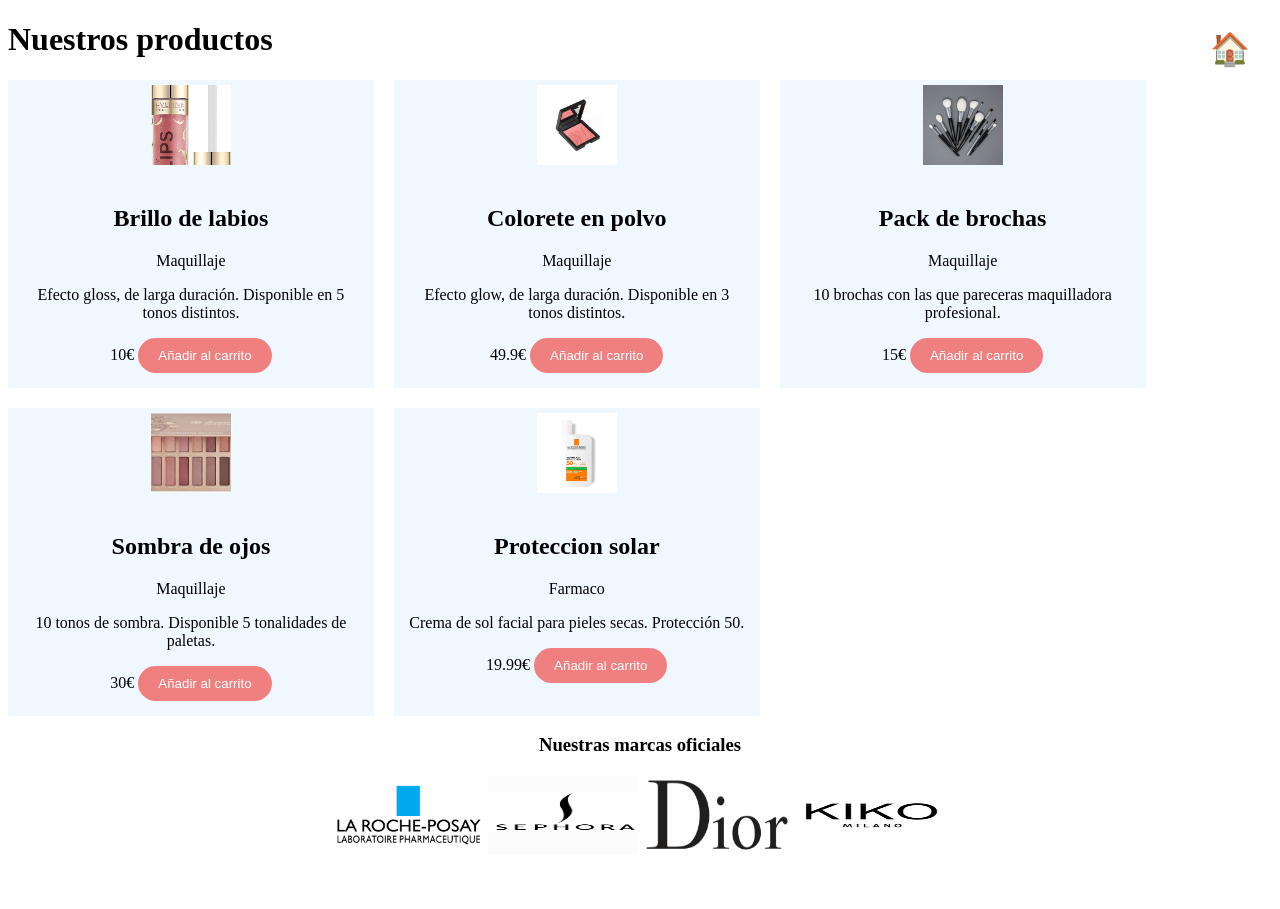
==== cosmeticos.html @ 34b1f234 "cosmeticos" ====
<!DOCTYPE html>
<html>
    <head>
        <meta charset="UTF-8">
        <meta name="viewport" content="width=device-width, initial-scale=1.0">
        <title>Perfil</title>
        <link rel="stylesheet" href="style.css">
    </head>
    <body>
        <div>
            <h1>Nuestros productos</h1>
            <a href="index.html" class="boton-inicio"> &#127968</a>
        </div>
        <section class="band">

            <article class="card">
                <div class="img0-tabla"></div>
                <section class="descripcion">
                    <h2>Brillo de labios</h2>
                    <span>Maquillaje</span>
                    <p>Efecto gloss, de larga duración. Disponible en 5 tonos distintos.</p>
                    <span class="precio">10€</span>
                    <button class="boton-añadir">Añadir al carrito</button>
                </section>
            </article>
            <article class="card">
                <div class="img1-tabla"></div>
                <section class="descripcion">
                    <h2>Colorete en polvo</h2>
                    <span>Maquillaje</span>
                    <p>Efecto glow, de larga duración. Disponible en 3 tonos distintos.</p>
                    <span class="precio">49.9€</span>
                    <button class="boton-añadir">Añadir al carrito</button>
                </section>
            </article>
            <article class="card">
                <div class="img2-tabla"></div>
                <section class="descripcion">
                    <h2>Pack de brochas</h2>
                    <span>Maquillaje</span>
                    <p>10 brochas con las que pareceras maquilladora profesional.</p>
                    <span class="precio">15€</span>
                    <button class="boton-añadir">Añadir al carrito</button>
                </section>
            </article>
            <article class="card">
                <div class="img3-tabla"></div>
                <section class="descripcion">
                    <h2>Sombra de ojos</h2>
                    <span>Maquillaje</span>
                    <p>10 tonos de sombra. Disponible 5 tonalidades de paletas.</p>
                    <span class="precio">30€</span>
                    <button class="boton-añadir">Añadir al carrito</button>
                </section>
            </article>
            <article class="card">
                <div class="img4-tabla"></div>
                <section class="descripcion">
                    <h2>Proteccion solar</h2>
                    <span>Farmaco</span>
                    <p>Crema de sol facial para pieles secas. Protección 50.</p>
                    <span class="precio">19.99€</span>
                    <button class="boton-añadir">Añadir al carrito</button>
                </section>
            </article>

        </section>
        <section class="marcas">
            <h3>Nuestras marcas oficiales</h3>
            <div class="links-marcas">
                <a href="https://www.laroche-posay.es/?utm_source=sources-onlineads&utm_medium=paid_search&utm_content=lrp_skfc_marca-pura_text_cv&utm_campaign=lrp_goog_ao_skfc_nofr_bran_search_text_web-traffic_es_marca-pura&gad_source=1&gad_campaignid=90335733&gbraid=0AAAAAC-6TKH4qlQI5pV5Ct0fqTtBMaZJh&gclid=Cj0KCQjwm6POBhCrARIsAIG58CJDxlU0lRsDNA4kkTGMOqidDuBu2bS6ud8iJFPT8Q1UEug-7R2ZmV0aAl9sEALw_wcB" target="_blank"><img src="La-Roche-Posay.png" alt="La Roche Posay" class="img-marca"></a>
                <a href="https://www.sephora.es/" target="_blank"><img src="sephora.jpg" alt="Sephora" class="img-marca"></a>
                <a href="https://www.dior.com/es_es?utm_source=google&utm_source_platform=GoogleAds&utm_medium=cpc&utm_campaign=OD_OTH_ESP_AO_OTH_DIOR_OGOING_AW_TXT_GGL_CRD_SPA_EUR_EXTM_BRA&gad_source=1&gad_campaignid=1910996138&gbraid=0AAAAAC5PUqWII5lOBmE0_MOXR0C6vg7q4&gclid=Cj0KCQjwm6POBhCrARIsAIG58CICoGnQuqQ5owo42M-f1WtjPoqAuQ1_OWUn6B9DqJenIri2VhkqYEQaAobyEALw_wcB" target="_blank"><img src="dior.png" alt="Dior" class="img-marca"></a>
                <a href="https://www.kikocosmetics.com/es-es/?&utm_medium=cpc&utm_source=google&utm_campaign=ES_BRAND_KIKO_Top_Keywords&gclsrc=aw.ds&gad_source=1&gad_campaignid=1035660220&gbraid=0AAAAADxlaRFbTa2KlRvH-Mu0TVWhjPW4y&gclid=Cj0KCQjwm6POBhCrARIsAIG58CKtx5oAoKf4BJ_QuEEviAkrgdVRt6ADdBbH3CR1Ju2zOPhuOmEE6rIaAsyJEALw_wcB" target="_blank"><img src="kiko.png" alt="Kiko" class="img-marca"></a>
            
            </div>
        </section>
    </body>
    <footer>

    </footer>
</html>
---- style.css ----
.card{
    text-decoration: none;
    background-color: aliceblue;
}
.cosmeticos{
    background-image: url("cosm.jpg");
    background-size: cover;
    background-position: center center;
    padding: 100px;
}
.ropa{
    background-image: url("ropa.jpg");
    background-size: cover;
    background-position: center center;
    padding: 100px;
}

.login-reg{
    display: flex;
    justify-content: center;
    gap: 50px;
    padding: 40px;
    flex-wrap: wrap; 
    
    background-color:aliceblue ;
}

.columna {
    flex: 1;
    min-width: 300px;
    max-width: 450px;
}

.divisor {
    border-left: 1px solid #ccc;
    height: auto;
}
.boton-inicio, .boton-login, .boton-carrito{
    position: absolute;
    top: 20px;
    font-size: 2rem;
    text-decoration: none;
    padding:10px;
}
.boton-inicio:hover, .boton-login:hover, .boton-carrito:hover{
    box-shadow: 0 2px 1px rgba(0,0,0,0,1);
    transform: translateY(-2px);
}

.boton-inicio, .boton-login{
    right: 20px;
}

.boton-carrito{
    right:  75px;
}

table, td, th{
    border: 1px solid;
}
.tabla-carrito table{
    width: 100%;
    margin: 20px auto;;
    text-align: center;
    border-collapse: collapse;
}
.img0-tabla{
    background-image: url("brillo.jpg");
    background-size: cover;
    background-position: center;
    width: 80px;
    height: 80px;
    margin: 5px auto;
    display: block;
}
.img1-tabla{
    background-image: url("colorete.jpg");
    background-size: cover;
    background-position: center;
    width: 80px;
    height: 80px;
    margin: 5px auto;
    display: block;
}
.img2-tabla{
    background-image: url("brochas.jpg");
    background-size: cover;
    background-position: center;
    width: 80px;
    height: 80px;
    margin: 5px auto;
    display: block;
}

.img3-tabla{
    background-image: url("sombra.jpg");
    background-size: cover;
    background-position: center;
    width: 80px;
    height: 80px;
    margin: 5px auto;
    display: block;
}
.img4-tabla{
    background-image: url("sol.jpg");
    background-size: cover;
    background-position: center;
    width: 80px;
    height: 80px;
    margin: 5px auto;
    display: block;
}
.tabla-carrito td{
    padding: 10px;
    vertical-align: middle;
}
.tabla-carrito tr:hover{
    background-color: aliceblue;
}

.pagar{
    text-align: left;
    padding-bottom: 20px;
    font-size: 2rem;
    text-decoration: none;
    padding:10px;
}
.pagar:hover{
    box-shadow: 0 2px 1px rgba(0,0,0,0,1);
    transform: translateY(-2px);
}

.descripcion{
    padding: 15px;
    text-align: center;
}

.boton-añadir{
    background-color: lightcoral;
    color: white;
    border: none;
    padding: 10px 20px;
    border-radius: 20px;
}

.boton-añanimation-direction:hover{
    box-shadow: 0 2px 1px rgba(0,0,0,0,1);
    transform: translateY(-2px);
}

.marcas{
    text-align: center;
    margin-bottom: 50px;

}
.links-marcas a {
   width: 80px;
    height: 80px;
    margin: 5px auto;
    display: inline;
}

.img-marca{
    background-size:auto;
    background-position: center;
    width: 150px;
    height: 80px;
    margin: auto;
    display: inline-block;
}

.band{
    width: 90%;
    max-width: 1240px;
    display:grid;

    grid-template-columns: 1fr;
    grid-template-rows: auto;
    grid-gap: 20px;
}
@media only screen and(min-width: 500px){
    .band{
        grid-template-columns: 1fr 1fr;
    }
}

@media only screen and (min-width: 850px){
    .band{
        grid-template-columns:repeat(3, 1fr);
    }
}
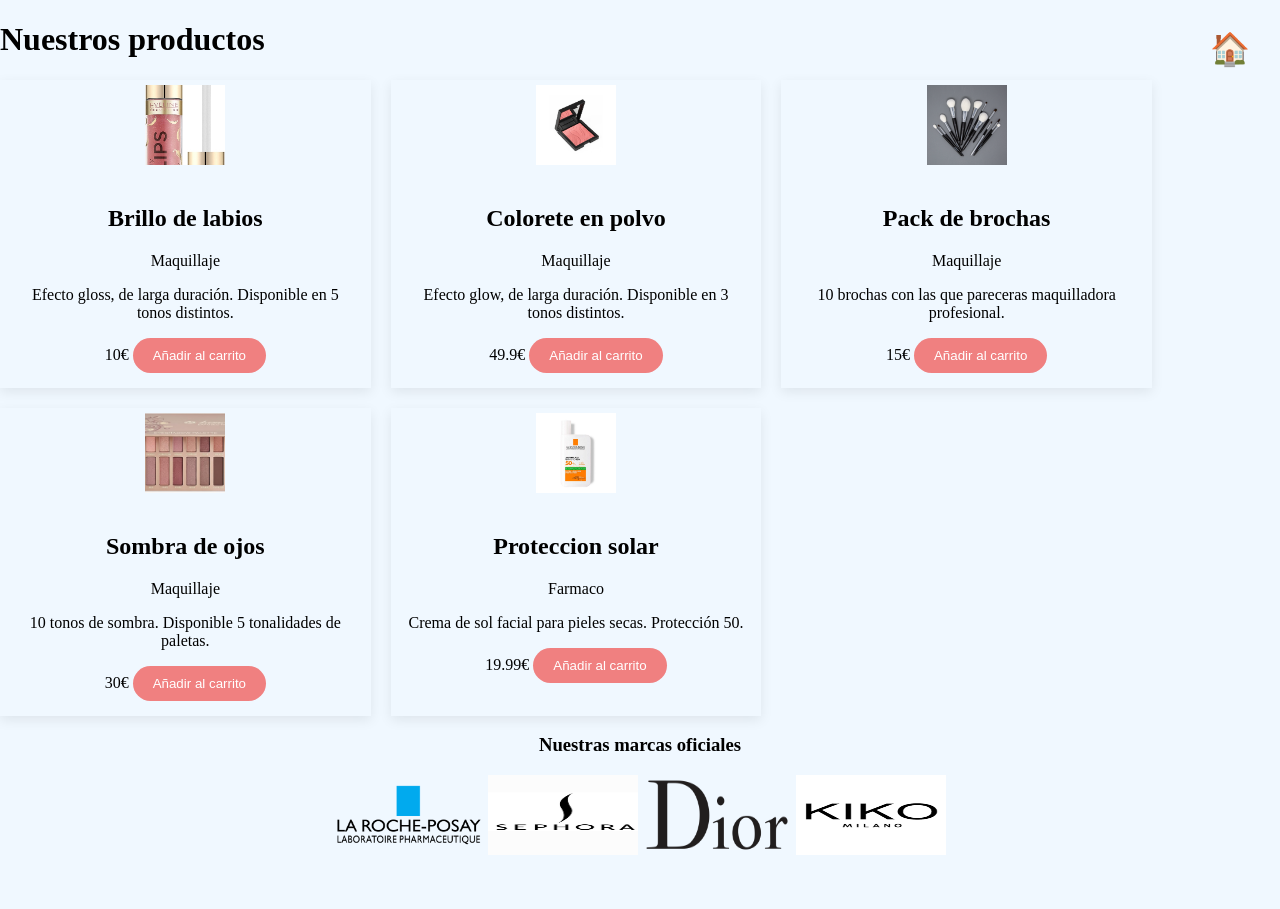
==== commit 86ac38dd: "index hecho" ====
--- a/cosmeticos.html
+++ b/cosmeticos.html
@@ -11,7 +11,7 @@
             <h1>Nuestros productos</h1>
             <a href="index.html" class="boton-inicio"> &#127968</a>
         </div>
-        <section class="band">
+        <section class="band1">
 
             <article class="card">
                 <div class="img0-tabla"></div>
--- a/style.css
+++ b/style.css
@@ -1,18 +1,54 @@
+header{
+    padding: 20px;
+    background-color: aliceblue;
+    display: grid; 
+    grid-template-columns: 1fr auto 1fr;
+    justify-content: space-between;
+    align-items: center;
+    text-align: center;
+}
+body{
+    margin: 0;
+    padding: 0;
+    background-color: aliceblue;
+}
+
+.band{
+    display: grid;
+    grid-template-columns: 1fr 1fr;
+    width: 100%;
+    grid-gap: 30px;                
+    width: 90%;                    
+    max-width: 900px;              
+    margin: 40px auto;             
+    padding: 20px;
+}
 .card{
     text-decoration: none;
     background-color: aliceblue;
-}
-.cosmeticos{
-    background-image: url("cosm.jpg");
-    background-size: cover;
-    background-position: center center;
-    padding: 100px;
-}
-.ropa{
-    background-image: url("ropa.jpg");
-    background-size: cover;
-    background-position: center center;
-    padding: 100px;
+    display: flex;
+    flex-direction: column;
+    box-shadow: 0 4px 12px rgba(0,0,0,0.08);
+}
+.card article{
+    text-align: center;
+    padding: 20px;
+}
+
+.card:hover{
+    transform: translateY(-2px);
+    box-shadow: 0 5px 15px rgba(0,0,0,0.2);
+}
+.card-img{
+    width: 100%;
+    height: 200px;
+    background-size: cover;
+    background-position: center;
+}
+
+.card h2, .card p{
+    color:black;
+    text-decoration: none;
 }
 
 .login-reg{
@@ -60,7 +96,7 @@
 }
 .tabla-carrito table{
     width: 100%;
-    margin: 20px auto;;
+    margin: 20px auto;
     text-align: center;
     border-collapse: collapse;
 }
@@ -169,7 +205,7 @@
     display: inline-block;
 }
 
-.band{
+.band1{
     width: 90%;
     max-width: 1240px;
     display:grid;
@@ -178,14 +214,14 @@
     grid-template-rows: auto;
     grid-gap: 20px;
 }
-@media only screen and(min-width: 500px){
-    .band{
+@media only screen and (min-width: 500px){
+    .band1{
         grid-template-columns: 1fr 1fr;
     }
 }
 
 @media only screen and (min-width: 850px){
-    .band{
+    .band1{
         grid-template-columns:repeat(3, 1fr);
     }
 }
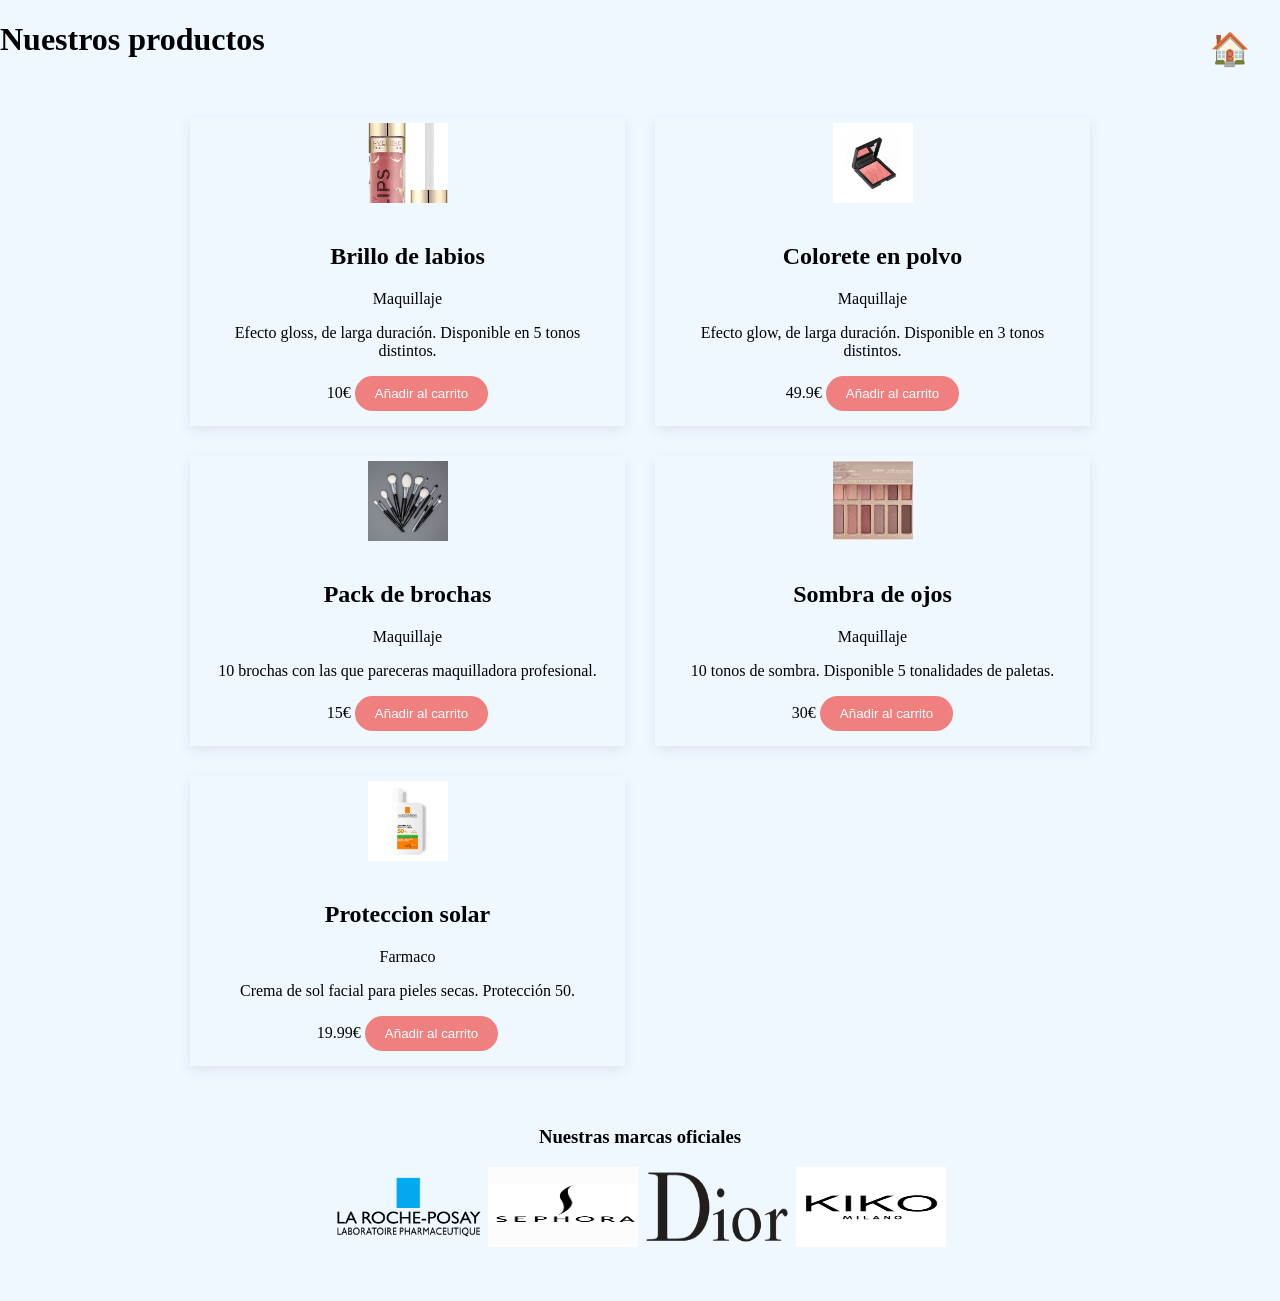
==== commit 29ebebd8: "últimas modificaciones" ====
--- a/cosmeticos.html
+++ b/cosmeticos.html
@@ -11,7 +11,7 @@
             <h1>Nuestros productos</h1>
             <a href="index.html" class="boton-inicio"> &#127968</a>
         </div>
-        <section class="band1">
+        <section class="band">
 
             <article class="card">
                 <div class="img0-tabla"></div>
--- a/style.css
+++ b/style.css
@@ -179,7 +179,7 @@
     border-radius: 20px;
 }
 
-.boton-añanimation-direction:hover{
+.boton-añadir:hover{
     box-shadow: 0 2px 1px rgba(0,0,0,0,1);
     transform: translateY(-2px);
 }
@@ -205,23 +205,15 @@
     display: inline-block;
 }
 
-.band1{
-    width: 90%;
-    max-width: 1240px;
-    display:grid;
-
-    grid-template-columns: 1fr;
-    grid-template-rows: auto;
-    grid-gap: 20px;
-}
+
 @media only screen and (min-width: 500px){
-    .band1{
+    .band{
         grid-template-columns: 1fr 1fr;
     }
 }
 
 @media only screen and (min-width: 850px){
-    .band1{
-        grid-template-columns:repeat(3, 1fr);
+    .band{
+        grid-template-columns:repeat(2, 1fr);
     }
 }
